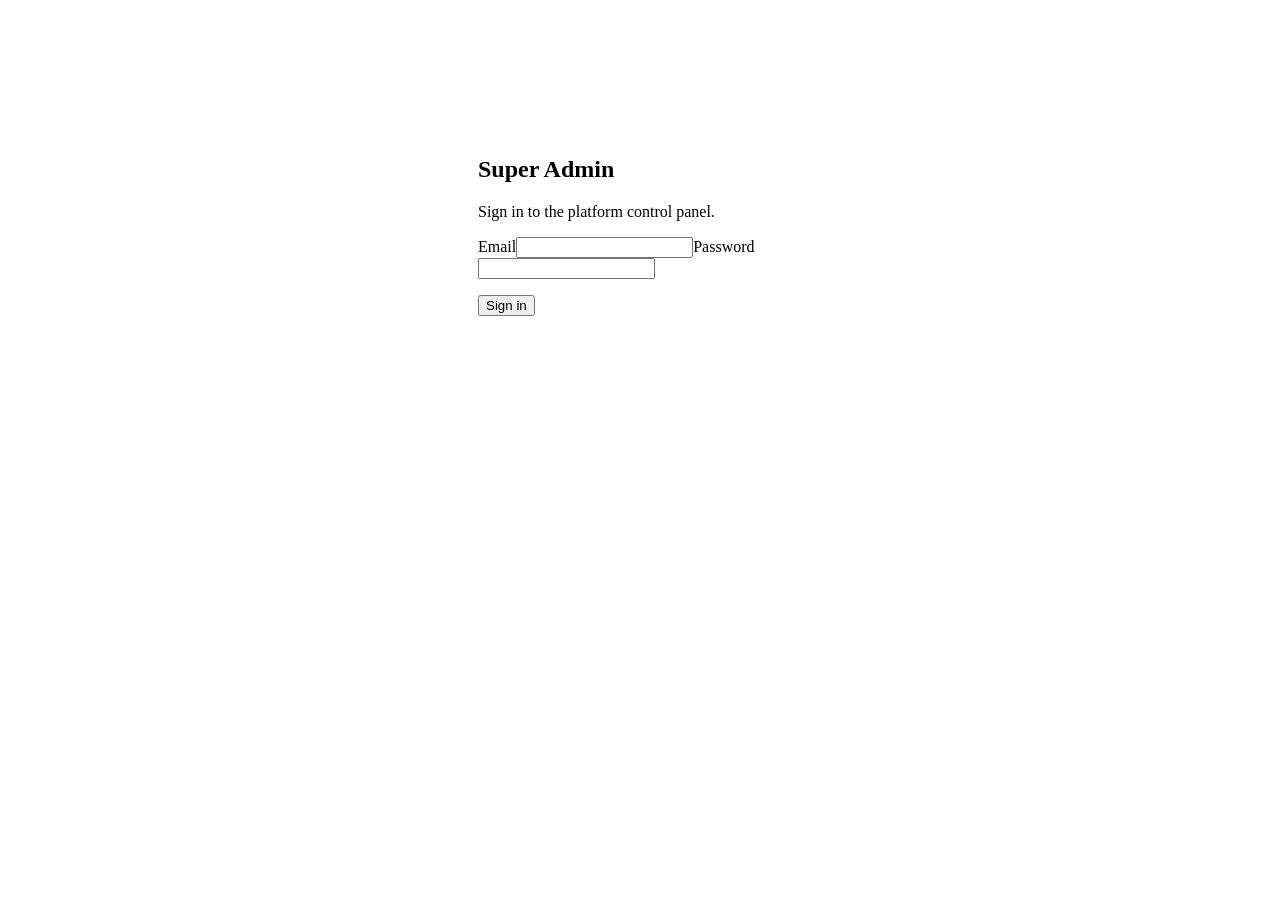
==== login.html @ 4bac58b8 "Add files via upload" ====
<!doctype html><html lang="en"><head><meta charset="UTF-8"><meta name="viewport" content="width=device-width,initial-scale=1"><title>Super Admin Login - Elevator</title><link rel="stylesheet" href="css/style.css"></head><body><div style="max-width:380px;margin:12vh auto;padding:0 16px"><section class="panel" style="padding:28px"><h1>Super Admin</h1><p>Sign in to the platform control panel.</p><form onsubmit="return signIn(event)"><div class="form-grid" style="grid-template-columns:1fr"><label>Email<input id="email" type="email" required></label><label>Password<input id="pw" type="password" required></label></div><p id="err" class="hint" style="color:#c0392b"></p><button class="gold-btn" type="submit">Sign in</button></form></section></div><script>
// DEMO ONLY: credentials are checked in the browser. Replace with real server-side auth before production.
const SUPER_ADMIN={email:'superadmin@elevator.com',password:'admin123'};
function signIn(e){e.preventDefault();if(email.value.trim().toLowerCase()===SUPER_ADMIN.email&&pw.value===SUPER_ADMIN.password){sessionStorage.setItem('super-admin','1');location.replace('index.html')}else err.textContent='Invalid credentials.';return false}
</script><script src="js/i18n.js"></script></body></html>
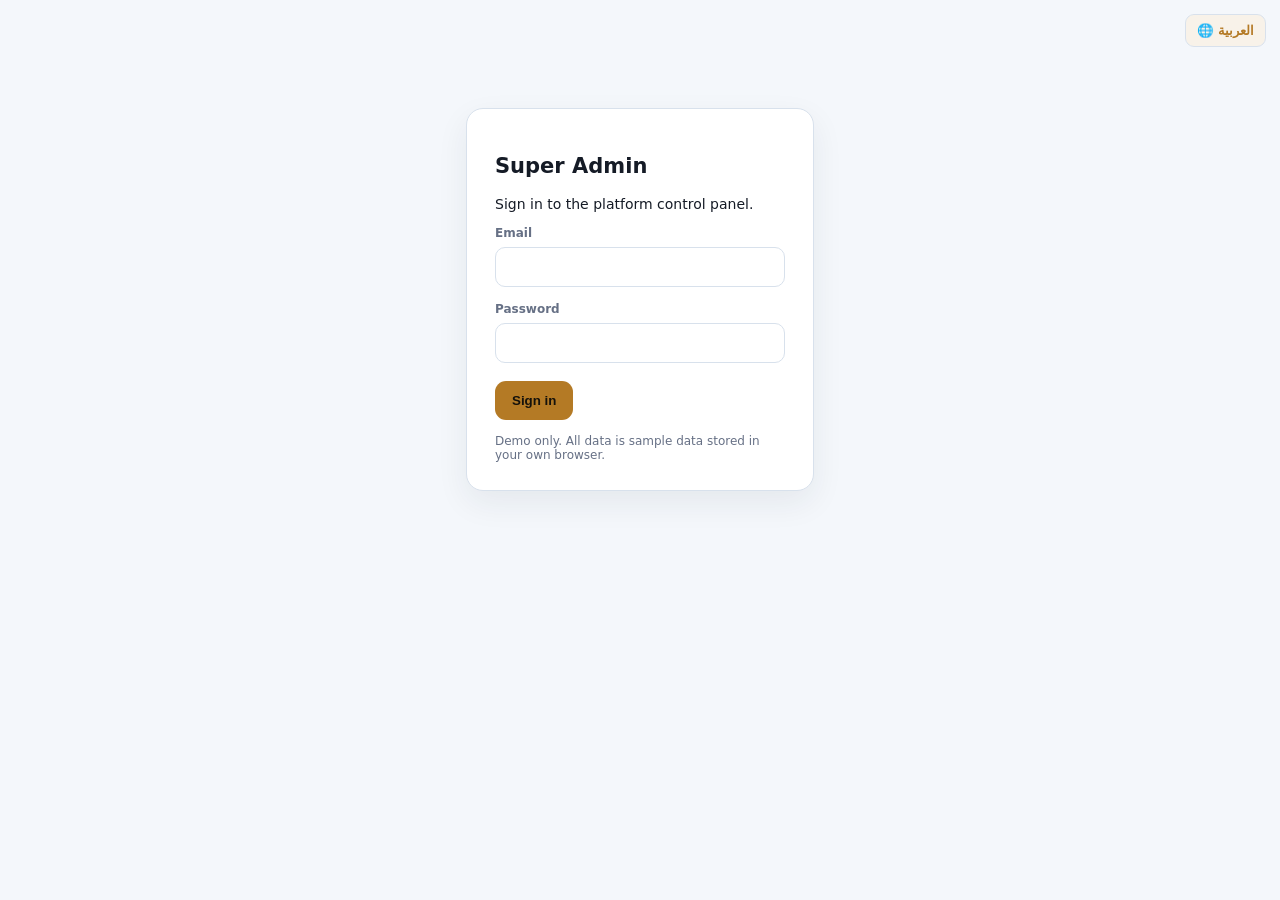
==== commit 18d02f64: "Move scripts and styles into js/ and css/, remove stray Dart files, add demo notice Co-Authored-By: " ====
--- a/login.html
+++ b/login.html
@@ -1,4 +1,4 @@
-<!doctype html><html lang="en"><head><meta charset="UTF-8"><meta name="viewport" content="width=device-width,initial-scale=1"><title>Super Admin Login - Elevator</title><link rel="stylesheet" href="css/style.css"></head><body><div style="max-width:380px;margin:12vh auto;padding:0 16px"><section class="panel" style="padding:28px"><h1>Super Admin</h1><p>Sign in to the platform control panel.</p><form onsubmit="return signIn(event)"><div class="form-grid" style="grid-template-columns:1fr"><label>Email<input id="email" type="email" required></label><label>Password<input id="pw" type="password" required></label></div><p id="err" class="hint" style="color:#c0392b"></p><button class="gold-btn" type="submit">Sign in</button></form></section></div><script>
+<!doctype html><html lang="en"><head><meta charset="UTF-8"><meta name="viewport" content="width=device-width,initial-scale=1"><title>Super Admin Login - Elevator</title><link rel="stylesheet" href="css/style.css"></head><body><div style="max-width:380px;margin:12vh auto;padding:0 16px"><section class="panel" style="padding:28px"><h1>Super Admin</h1><p>Sign in to the platform control panel.</p><form onsubmit="return signIn(event)"><div class="form-grid" style="grid-template-columns:1fr"><label>Email<input id="email" type="email" required></label><label>Password<input id="pw" type="password" required></label></div><p id="err" class="hint" style="color:#c0392b"></p><button class="gold-btn" type="submit">Sign in</button></form><p class="hint" style="margin-top:14px">Demo only. All data is sample data stored in your own browser.</p></section></div><script>
 // DEMO ONLY: credentials are checked in the browser. Replace with real server-side auth before production.
 const SUPER_ADMIN={email:'superadmin@elevator.com',password:'admin123'};
 function signIn(e){e.preventDefault();if(email.value.trim().toLowerCase()===SUPER_ADMIN.email&&pw.value===SUPER_ADMIN.password){sessionStorage.setItem('super-admin','1');location.replace('index.html')}else err.textContent='Invalid credentials.';return false}
--- a/css/style.css
+++ b/css/style.css
@@ -0,0 +1,27 @@
+:root{--bg:#f4f7fb;--surface:#fff;--panel:#fff;--border:#d8e1ec;--text:#151b26;--muted:#667085;--gold:#b47a25;--gold-soft:#8d5d18;--accent:#087f75;--green:#238c69;--red:#d64f48;--shadow:0 12px 32px #17243a12}body.dark{--bg:#070b14;--surface:#0b1220;--panel:#101a2b;--border:#263653;--text:#f7f9fc;--muted:#8d9ab0;--gold:#e0b765;--gold-soft:#f3d79d;--accent:#4fd8c7;--green:#54d6a6;--red:#ff6d68;--shadow:0 18px 45px #00000035}*{box-sizing:border-box}body{margin:0;background:var(--bg);color:var(--text);font:14px Inter,system-ui,-apple-system,Segoe UI,sans-serif;transition:.3s}a{color:var(--gold);text-decoration:none}.app{display:flex;min-height:100vh}.sidebar{width:245px;background:var(--surface);border-right:1px solid var(--border);padding:25px 16px;display:flex;flex-direction:column;position:fixed;inset:0 auto 0 0}.brand{display:flex;gap:12px;align-items:center;padding:0 10px 30px}.brand-mark{width:40px;height:40px;border-radius:12px;background:linear-gradient(135deg,var(--gold),#e8c97f);color:#15120b;display:grid;place-items:center;font-size:22px;font-weight:800}.brand b{display:block;letter-spacing:2px;font-size:14px}.brand span{display:block;color:var(--muted);font-size:9px;letter-spacing:1.4px;margin-top:3px}nav{display:grid;gap:6px}nav a,.side-bottom button{border:0;background:transparent;color:var(--muted);padding:13px 14px;border-radius:12px;text-align:left;font:inherit;display:flex;gap:13px;align-items:center;cursor:pointer}nav a{font-size:14px}nav a:first-letter{font-size:18px}nav a.active{background:color-mix(in srgb,var(--gold) 12%,transparent);color:var(--gold);font-weight:700}.side-bottom{margin-top:auto;display:grid;gap:14px}.user-mini{border-top:1px solid var(--border);padding:16px 5px 0;display:flex;gap:10px;align-items:center}.avatar{width:38px;height:38px;border:0;border-radius:50%;background:var(--gold);color:#15120b;font-weight:800;display:grid;place-items:center}.user-mini b,.user-mini small{display:block}.user-mini small{color:var(--muted);font-size:11px;margin-top:3px}main{margin-left:245px;width:calc(100% - 245px);padding:28px clamp(20px,4vw,55px);max-width:1500px}header{display:flex;align-items:center;gap:18px;margin-bottom:24px}header h1{margin:0;font-size:27px;letter-spacing:-.5px}header p,.hero p,.panel-head p{margin:5px 0 0;color:var(--muted)}.actions{margin-left:auto;display:flex;align-items:center;gap:14px}.icon,.menu{border:0;background:transparent;color:var(--text);font-size:21px;cursor:pointer}.icon{position:relative}.icon i{position:absolute;width:7px;height:7px;background:var(--red);border-radius:50%;right:0;top:2px}.menu{display:none}.hero{background:linear-gradient(115deg,color-mix(in srgb,var(--gold) 13%,var(--panel)),var(--panel));border:1px solid var(--border);border-radius:20px;padding:27px 30px;display:flex;align-items:center;justify-content:space-between;margin-bottom:20px;box-shadow:var(--shadow)}.eyebrow{color:var(--gold);font-size:10px;font-weight:800;letter-spacing:2px}.hero h2{margin:8px 0 0;font-size:23px}.gold-btn{background:var(--gold);color:#15120b;border:0;border-radius:11px;padding:12px 17px;font-weight:800;cursor:pointer}.stats{display:grid;grid-template-columns:repeat(4,1fr);gap:15px;margin-bottom:18px}.stat,.panel{background:var(--panel);border:1px solid var(--border);border-radius:17px;box-shadow:var(--shadow)}.stat{padding:19px}.stat-top{display:flex;justify-content:space-between;align-items:center;color:var(--muted)}.stat-icon{width:38px;height:38px;border-radius:11px;display:grid;place-items:center;background:color-mix(in srgb,var(--gold) 14%,transparent);color:var(--gold);font-size:18px}.stat h3{font-size:28px;margin:14px 0 3px}.stat small{color:var(--muted)}.stat small strong{color:var(--green)}.grid2{display:grid;grid-template-columns:1.35fr 1fr;gap:18px;margin-bottom:18px}.panel{padding:21px}.panel-head{display:flex;justify-content:space-between;align-items:flex-start;margin-bottom:18px}.panel h3{margin:0;font-size:16px}.pill{padding:5px 9px;border-radius:20px;font-size:10px;font-weight:800}.pill.green{background:color-mix(in srgb,var(--green) 15%,transparent);color:var(--green)}.chart{height:250px}.chart svg{width:100%;height:220px;overflow:visible}.line{fill:none;stroke:var(--gold);stroke-width:4;stroke-linecap:round;stroke-linejoin:round}.area{fill:color-mix(in srgb,var(--gold) 11%,transparent)}.chart-labels{display:flex;justify-content:space-between;color:var(--muted);font-size:11px}.status-list{display:grid;gap:16px}.status-list div{display:flex;justify-content:space-between;align-items:center}.status-list span{display:flex;gap:9px;align-items:center}.dot{width:9px;height:9px;border-radius:50%;display:inline-block}.dot.green{background:var(--green)}.dot.gold{background:var(--gold)}.dot.red{background:var(--red)}.uptime{border-top:1px solid var(--border);margin-top:20px;padding-top:16px}.uptime span{color:var(--muted)}.uptime b{float:right;color:var(--green)}.uptime>div{height:7px;background:var(--border);border-radius:8px;margin-top:12px;overflow:hidden}.uptime i{display:block;height:100%;background:var(--green);border-radius:8px}.table-wrap{overflow:auto}table{width:100%;border-collapse:collapse;min-width:700px}th,td{text-align:left;padding:14px 10px;border-bottom:1px solid var(--border)}th{font-size:10px;color:var(--muted);text-transform:uppercase;letter-spacing:1px}td{font-size:13px}.badge{display:inline-block;padding:5px 9px;border-radius:20px;font-size:10px;font-weight:800}.badge.red{background:color-mix(in srgb,var(--red) 15%,transparent);color:var(--red)}.badge.green{background:color-mix(in srgb,var(--green) 15%,transparent);color:var(--green)}.badge.gold{background:color-mix(in srgb,var(--gold) 15%,transparent);color:var(--gold)}
+@media(max-width:1050px){.sidebar{width:82px}.brand div:not(.brand-mark),nav a span,.side-bottom button span,.user-mini div:not(.avatar){display:none}.brand{padding:0 5px 30px;justify-content:center}.brand-mark{width:44px;height:44px}nav a{justify-content:center;font-size:20px}.user-mini{justify-content:center}main{margin-left:82px;width:calc(100% - 82px)}.stats{grid-template-columns:repeat(2,1fr)}}@media(max-width:700px){.sidebar{display:none}.menu{display:block}main{margin:0;width:100%;padding:18px 14px}.hero{padding:20px;display:block}.hero .gold-btn{margin-top:18px;width:100%}.stats,.grid2{grid-template-columns:1fr}.stat h3{font-size:25px}header h1{font-size:23px}.panel{padding:16px}}
+.header-btn{margin-left:auto;white-space:nowrap}.person{display:flex;align-items:center;gap:11px}.person .avatar{width:36px;height:36px;flex:0 0 36px}.person small,td small{display:block;color:var(--muted);font-size:11px;margin-top:3px}.small-btn{border:1px solid var(--border);background:color-mix(in srgb,var(--gold) 10%,var(--panel));color:var(--gold);padding:8px 11px;border-radius:9px;font-weight:800;cursor:pointer}.modal{position:fixed;inset:0;z-index:100;display:grid;place-items:center;opacity:0;transition:.18s}.modal.show{opacity:1}.modal-backdrop{position:absolute;inset:0;background:#05081099;backdrop-filter:blur(5px)}.modal-card{position:relative;width:min(560px,calc(100% - 28px));max-height:90vh;overflow:auto;background:var(--panel);border:1px solid var(--border);border-radius:20px;padding:22px;box-shadow:0 25px 80px #0006;transform:translateY(12px);transition:.2s}.modal.show .modal-card{transform:none}.modal-head{display:flex;justify-content:space-between;align-items:flex-start;margin-bottom:20px}.modal-head h2{margin:0;font-size:20px}.modal-head p{margin:5px 0;color:var(--muted)}.modal-head button{border:0;background:transparent;color:var(--muted);font-size:27px;cursor:pointer}.form-grid{display:grid;grid-template-columns:1fr 1fr;gap:15px;margin-bottom:18px}label{display:grid;gap:7px;color:var(--muted);font-size:12px;font-weight:700}input,select{width:100%;padding:12px 13px;border:1px solid var(--border);background:var(--surface);color:var(--text);border-radius:10px;outline:none;font:inherit}input:focus,select:focus{border-color:var(--gold)}.assign-box{display:grid;gap:15px}.assign-request{padding:14px;border:1px solid var(--border);border-radius:12px;background:color-mix(in srgb,var(--gold) 7%,var(--panel))}.assign-request b,.assign-request span{display:block}.assign-request span{color:var(--muted);font-size:12px;margin-top:5px}.hint{margin:0;color:var(--muted);font-size:12px}.empty-inline{padding:16px;border:1px dashed var(--border);border-radius:12px;color:var(--muted)}
+@media(max-width:700px){.header-btn{padding:10px 12px}.form-grid{grid-template-columns:1fr}.modal-card{padding:18px}table{min-width:850px}}
+
+.step-title{font-size:12px;color:var(--gold);font-weight:900;text-transform:uppercase;letter-spacing:1.2px;margin:4px 0 12px;padding-top:4px;border-top:1px solid var(--border)}
+
+/* Admin full-control additions */
+.detail-stack{display:grid;gap:8px;min-width:420px}.elevator-detail{border:1px solid var(--border);background:color-mix(in srgb,var(--gold) 5%,var(--panel));border-radius:12px;padding:10px 12px}.elevator-detail strong{display:block;margin-bottom:5px}.detail-grid{display:grid;grid-template-columns:repeat(4,minmax(110px,1fr));gap:6px 14px;color:var(--muted);font-size:11px}.detail-grid b{color:var(--text);font-size:12px}.danger-btn{border-color:color-mix(in srgb,var(--red) 40%,var(--border));color:var(--red)}.toolbar{display:flex;gap:10px;flex-wrap:wrap;align-items:center;margin-bottom:16px}.toolbar input,.toolbar select{max-width:220px}.metric-grid{display:grid;grid-template-columns:repeat(4,1fr);gap:12px;margin-bottom:18px}.mini-stat{padding:15px;border:1px solid var(--border);background:var(--panel);border-radius:14px}.mini-stat span{color:var(--muted);font-size:11px}.mini-stat b{display:block;font-size:23px;margin-top:7px}.bar-chart{display:grid;gap:12px}.bar-row{display:grid;grid-template-columns:120px 1fr 45px;gap:10px;align-items:center;font-size:12px}.bar-track{height:9px;background:var(--border);border-radius:10px;overflow:hidden}.bar-fill{height:100%;background:linear-gradient(90deg,var(--gold),var(--accent));border-radius:10px}.donut{width:150px;height:150px;border-radius:50%;background:conic-gradient(var(--green) 0 72%,var(--gold) 72% 91%,var(--red) 91% 100%);display:grid;place-items:center}.donut:after{content:'';width:92px;height:92px;border-radius:50%;background:var(--panel)}.legend{display:grid;gap:8px}.legend span{display:flex;align-items:center;gap:8px;color:var(--muted);font-size:12px}.legend i{width:9px;height:9px;border-radius:50%;background:var(--green)}.legend i.gold{background:var(--gold)}.legend i.red{background:var(--red)}.report-layout{display:grid;grid-template-columns:1.4fr 1fr;gap:18px}.mobile-open{display:flex!important;z-index:200}@media(max-width:900px){.metric-grid{grid-template-columns:repeat(2,1fr)}.report-layout{grid-template-columns:1fr}.detail-grid{grid-template-columns:repeat(2,1fr)}}@media(max-width:700px){.mobile-open{width:245px!important}.metric-grid{grid-template-columns:1fr 1fr}.bar-row{grid-template-columns:85px 1fr 35px}.detail-stack{min-width:360px}}
+
+.requests-detail{min-width:1150px}.assign-request span{line-height:1.5}.assign-request span b{color:var(--text)}
+
+.application-detail{display:grid;gap:18px}.application-profile{display:flex;align-items:center;gap:13px;padding:15px;border:1px solid var(--border);border-radius:14px;background:color-mix(in srgb,var(--gold) 6%,var(--panel))}.application-profile h3{margin:0;font-size:18px}.application-profile p{margin:4px 0 0;color:var(--muted)}.application-profile .badge{margin-left:auto}.large-avatar{width:52px;height:52px;font-size:16px}.application-grid{grid-template-columns:repeat(2,minmax(0,1fr));gap:12px}.application-grid span{padding:10px;border:1px solid var(--border);border-radius:10px;color:var(--muted);font-size:11px}.application-grid b{display:block;color:var(--text);font-size:12px;margin-top:4px}.application-section{display:grid;gap:7px;padding:13px;border:1px solid var(--border);border-radius:12px}.application-section span{color:var(--muted);font-size:11px}.application-section b{font-size:13px;line-height:1.5}.application-actions{display:flex;gap:10px;justify-content:flex-end;flex-wrap:wrap;padding-top:4px}.accept-btn{color:var(--green);border-color:color-mix(in srgb,var(--green) 40%,var(--border))}textarea{width:100%;resize:vertical;padding:12px 13px;border:1px solid var(--border);background:var(--surface);color:var(--text);border-radius:10px;outline:none;font:inherit}textarea:focus{border-color:var(--gold)}@media(max-width:700px){.application-grid{grid-template-columns:1fr}.application-profile{align-items:flex-start;flex-wrap:wrap}.application-profile .badge{margin-left:0}.application-actions .gold-btn,.application-actions .small-btn{width:100%}}
+
+/* RTL (Arabic) */
+[dir=rtl] .sidebar{inset:0 0 0 auto;border-right:0;border-left:1px solid var(--border)}
+[dir=rtl] main{margin-left:0;margin-right:245px}
+[dir=rtl] nav a,[dir=rtl] .side-bottom button,[dir=rtl] th,[dir=rtl] td{text-align:right}
+[dir=rtl] .actions,[dir=rtl] .header-btn{margin-left:0;margin-right:auto}
+[dir=rtl] .uptime b{float:left}
+@media(max-width:1050px){[dir=rtl] main{margin-right:82px;margin-left:0}}
+@media(max-width:700px){[dir=rtl] main{margin:0}}
+
+#logoutBtn{color:var(--red)}
+.logout-top{margin-inline-start:auto;border:1px solid var(--border);background:var(--panel);color:var(--red);border-radius:11px;padding:10px 14px;font:inherit;font-weight:700;cursor:pointer;white-space:nowrap}
+header .header-btn+.logout-top,header .actions+.logout-top{margin-inline-start:0}
+[dir=rtl] .header-btn{margin-right:auto}
